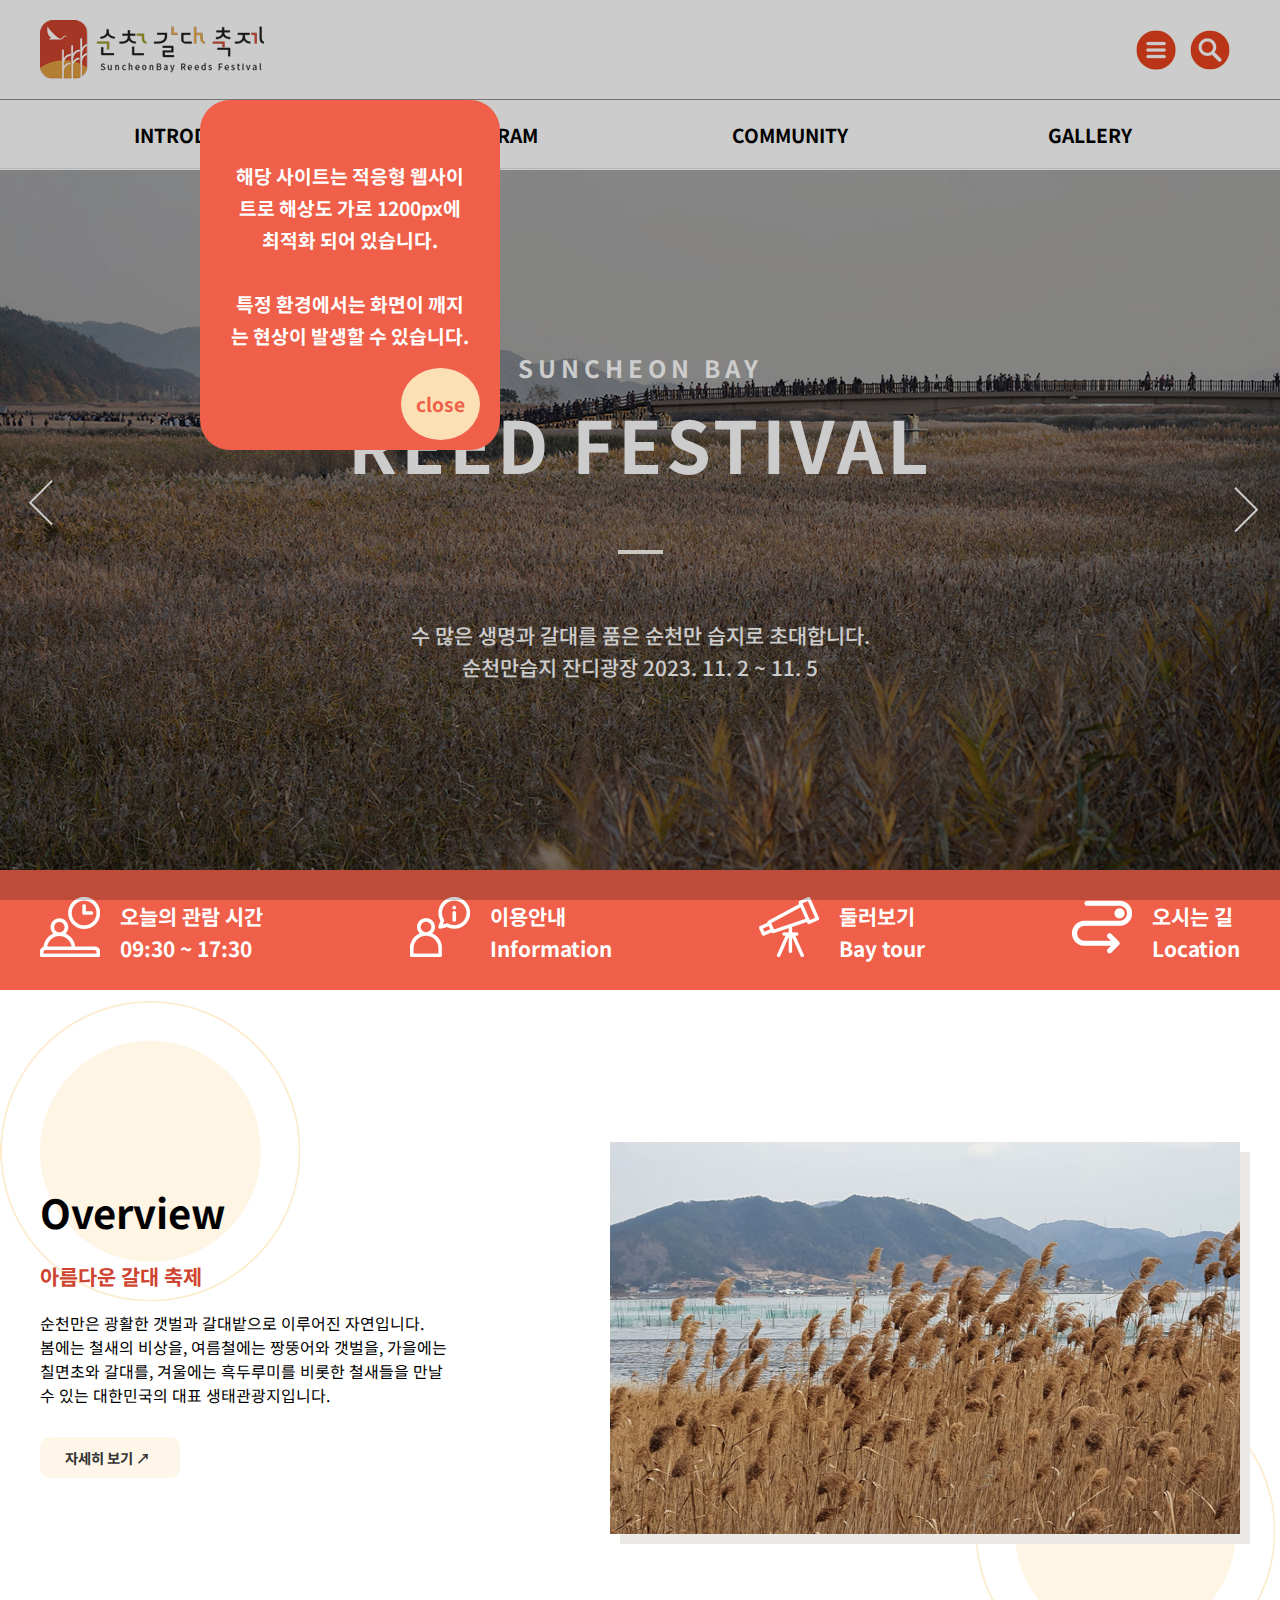
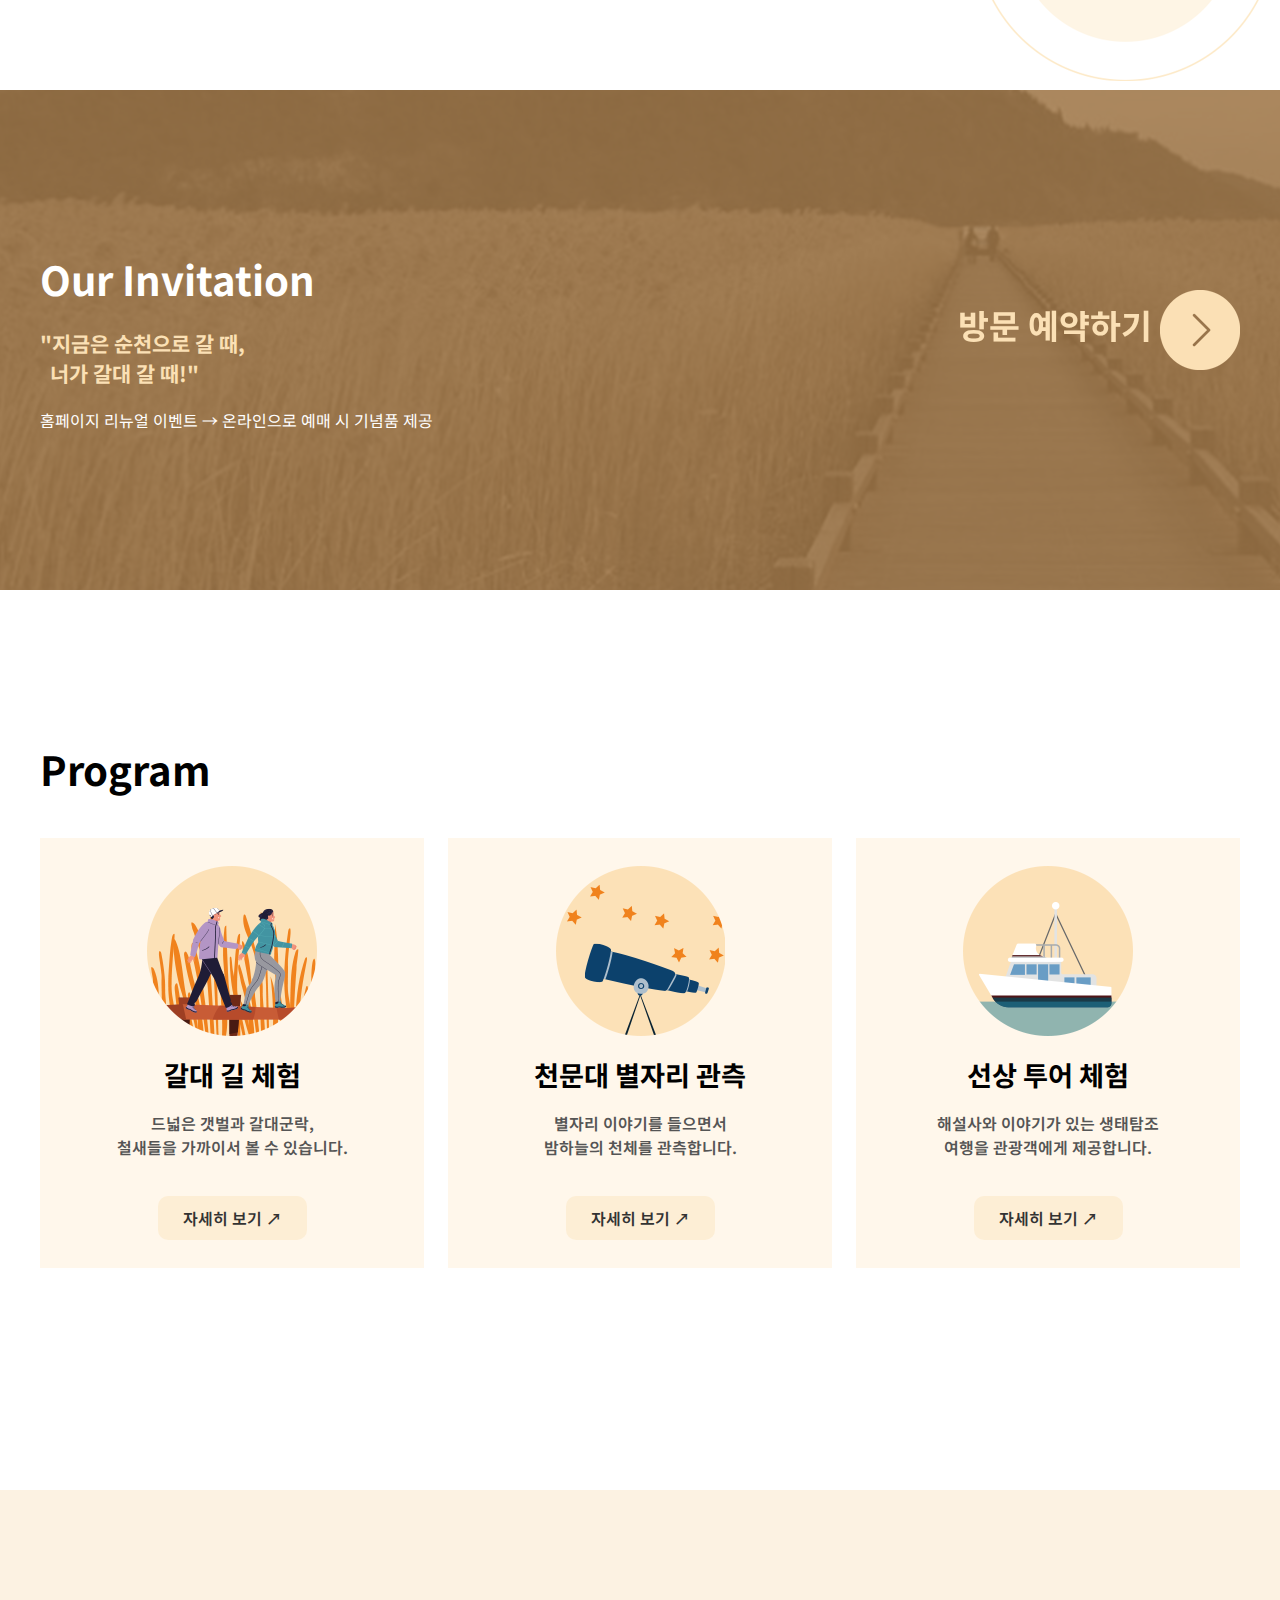
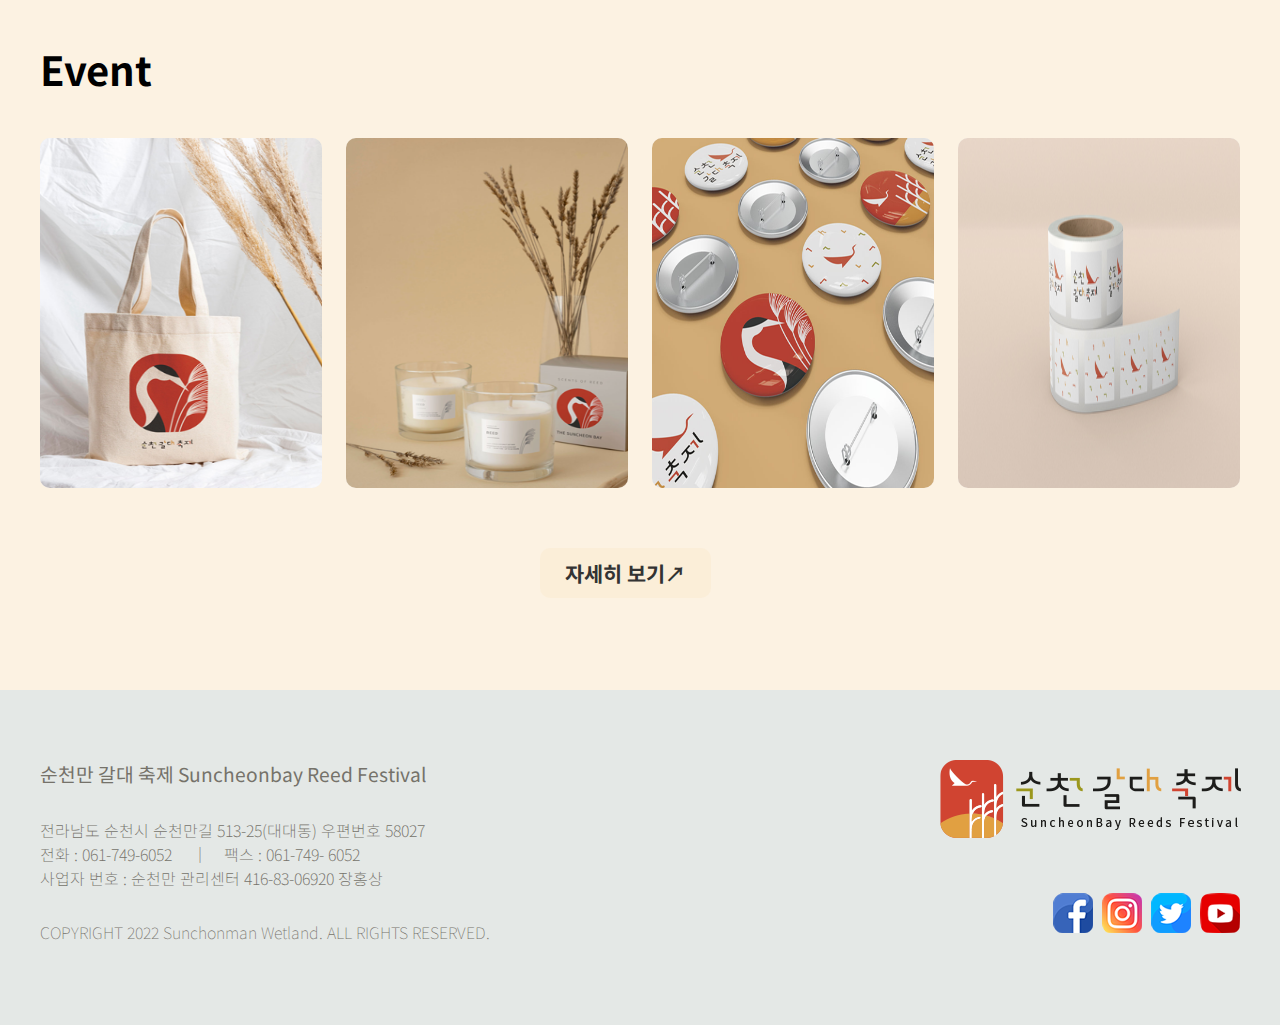
==== index.html @ b8781e2d "00" ====
<!DOCTYPE html>
<html>
    <head>
        <meta charset="utf-8">
        <meta name="viewport" content="width=device-width, initial-scale=1.0">
        <title>순천만갈대축제</title>
        <link href="css/style.css" rel="stylesheet" type="text/css">
       <!----제이쿼리 적용---->

       <link href="css/common.css" rel="stylesheet" type="text/css">
       <link href="css/slick.css" rel="stylesheet" type="text/css">
     
       <script src="js/jquery-3.1.1.min.js"> </script>
     
       <script src="js/slick.js" type="text/javascript" charset="utf-8"></script>
       <script src="js/main_slide.js"> </script>
      
    </head>
    
    <body>
    <div id="wrap">
        <!----header---->
    <header>
      <div class="inner">
               <div class="hd_logo">
                <div class="logo">
                  <a href="#"><img src="images/main_logo.png" alt="logo"></a>
                </div>
                <div class="logo_btn">
                    <a href="#"><img src="images/menu_btn.png " alt="메뉴버튼" class="btn_img"></a>
                    <a href="#"><img src="images/look_btn.png" alt="찾기버튼" class="btn_img2"></a>
                </div>
               </div> 
      </div>
      <div class="clear"></div>

      

        <!----nav----> 
      <nav>
        <div class="inner">
            <ul id="out"> 
                <li><a href="#">INTRODUCE</a>
                  <ul >
                    <li><a href="#">축제소개</a></li>
                    <li><a href="#">이용안내</a></li>
                    <li><a href="#">방문예약하기</a></li>
                 </ul>
               </li>

                <li><a href="#">PROGRAM</a>
                  <ul >
                   <li><a href="#">갈대 길 체험</a></li>
                   <li><a href="#">천문대 별자리 관측</a></li>
                   <li><a href="#">선상 투어 체험</a></li>
                  </ul>
                </li>

                <li><a href="#">COMMUNITY</a>
                  <ul >
                   <li><a href="#">공지사항</a></li>
                   <li><a href="#">자유게시판</a></li>
                   <li><a href="#">자주묻는 질문</a></li>
                  </ul>
                </li>

                <li><a href="#">GALLERY</a>
                  <ul >
                   <li><a href="#">포토갤러리</a></li>
                   <li><a href="#">방문후기</a></li>
                   <li><a href="#">나도작가</a></li>
                  </ul>
                </li>

            </ul>  
            </div> 
        </nav> 
       
    </header>

        <!----bg_main----> 
     
        <div id="section1">
          <div id="slide01_main" class="lazy slider">
      
            <div class="main_slide_box main_slide_1">
              <div class="back">
                <div class="bg_main">
                  <div class="inner">
                    <h1>SUNCHEON BAY</h1>
                    <h2>REED FESTIVAL</h2>
                    <img src="./images/wihteline.png" alt="흰선">
                    <p> 
                      수 많은 생명과 갈대를 품은 순천만 습지로 초대합니다. 
                      <br>
                      순천만습지 잔디광장 2023. 11. 2 ~ 11. 5
                    </p>
                </div>
              </div>
              </div>      
            </div><!--main_slide_1-->
      
            <div class="main_slide_box main_slide_2">
              <div class="back">
                <div class="bg_main">
                  <div class="inner">
                    <h1>SUNCHEON BAY</h1>
                    <h2>REED FESTIVAL</h2>
                    <img src="./images/wihteline.png" alt="흰선">
                    <p> 
                      수 많은 생명과 갈대를 품은 순천만 습지로 초대합니다. 
                      <br>
                      순천만습지 잔디광장 2023. 11. 2 ~ 11. 5
                    </p>
                </div>
              </div>
              </div>
            </div><!--main_slide_2-->
      
            <div class="main_slide_box main_slide_3">
              <div class="back">
                <div class="bg_main">
                  <div class="inner">
                    <h1>SUNCHEON BAY</h1>
                    <h2>REED FESTIVAL</h2>
                    <img src="./images/wihteline.png" alt="흰선">
                    <p> 
                      수 많은 생명과 갈대를 품은 순천만 습지로 초대합니다. 
                      <br>
                      순천만습지 잔디광장 2023. 11. 2 ~ 11. 5
                    </p>
                </div>
              </div>
              </div>
            </div><!--main_slide_3-->
      
          </div><!--slide-->
        </div>

        <!----menu---->
        <div class="menu">
          <div class="inner">
            <ul>
                
                <li class="menu_cont">
                    <a href="#">
                    <img src="images/icon1.png" alt="관람시간">
                    <p>오늘의 관람 시간<br>
                       09:30 ~ 17:30</p>
                    </a> 
                </li>
            
                
                <li class="menu_cont">
                  <a href="#">     
                  <img src="images/icon2.png" alt="이용안내"> 
                  <p>이용안내<br>
                    Information</p>
                  </a> 
                </li>
          

                
                <li class="menu_cont"> 
                  <a href="#">
                  <img src="images/icon3.png" alt="둘러보기">
                  <p>둘러보기<br>
                   Bay tour</p>
                  </a>
               </li>
                

                
                <li class="menu_cont">
                    <a href="#">
                    <img src="images/icon4.png" alt="오시는길">
                    <p>오시는 길<br>
                       Location</p>
                    </a> 
                </li>
              
            </ul>
          </div>
        </div>
        <!----section1---->
        <section id="sec_1">
          <img src="images/circle.png" alt="원1" class="circle_1">
          <img src="images/circle.png" alt="원2" class="circle_2">
          <div class="inner">
              <div class="cont_left">
                <h1>Overview</h1>
                <span>아름다운 갈대 축제</span>
                <p> 순천만은 광활한 갯벌과 갈대밭으로 이루어진 자연입니다. <br>
                    봄에는 철새의 비상을, 여름철에는 짱뚱어와 갯벌을, 가을에는 <br>
                    칠면초와 갈대를, 겨울에는 흑두루미를 비롯한 철새들을 만날<br>
                    수 있는 대한민국의 대표 생태관광지입니다.
                </p>
                <a href="#">자세히 보기 ↗</a>
              </div>
       
              <div class="cont_right">
                <img src="images/sec1_img.png" alt="갈대사진">    
              </div>
          </div>
        </section>

        <section id="sec_2">
            <div class="inner">
                   <div class="sec2_left">
                    <h2>Our Invitation</h2>
                    <span>"지금은 순천으로 갈 때, <br>
                      &nbsp;&nbsp;너가 갈대 갈 때!"</span>
                    <p>홈페이지 리뉴얼 이벤트 → 온라인으로 예매 시 기념품 제공</p>
                  
                  </div>

                  <div class="sec2_right">
                     <a href="#">
                     <p>방문 예약하기
                      <img src="images/arrow.png" alt="화살표">
                      </a>
                      </p>
                   </div>
           </div>
        </section>

        <!----section3---->
        <section id="sec_3">
            <div class="inner">
                   <h3>Program</h3>
                   <div class="sec3_inner">
                     <div class="sec3_cont">
                         <img src="images/sec3_1.png" alt="갈대체험">
                         <h4>갈대 길 체험</h4>
                         <h5>드넓은 갯벌과 갈대군락,
                             <br>
                             철새들을 가까이서 볼 수 있습니다.
                         </h5>
                         <a href="#">자세히 보기 ↗</a>
                      </div>

                      <div class="sec3_cont">
                           <img src="images/sec3_2.png" alt="천문대관측">
                           <h4>천문대 별자리 관측</h4>
                           <h5>별자리 이야기를 들으면서
                              <br>
                               밤하늘의 천체를 관측합니다.
                           </h5>
                           <a href="#">자세히 보기 ↗</a>
                          
                          
                      </div>
     
                      <div class="sec3_cont"> 
                            <img src="images/sec3_3.png" alt="선상투어"> 
                            <h4>선상 투어 체험</h4>
                            <h5>해설사와 이야기가 있는 생태탐조
                              <br>
                               여행을 관광객에게 제공합니다.
                           </h5>
                           <a href="#">자세히 보기 ↗</a>
                      </div>
                 </div>
            </div>
        </section>

         <!----section4---->
         <section id="sec_4">
          <div class="inner">
                 <h3>Event</h3>
                 <div class="sec4_inner">
                   <div class="sec4_cont">
                       <img src="images/event1.png" alt="이벤트1">
                       <div>
                         <h4>11.2(목)</h4>
                         <img src="images/tote.png">
                         <p>＃ 순천만 에코백 증정<br>
                            ＃ 선착순 30명</p>
                      </div> 
                  </div>

                  <div class="sec4_cont">
                    <img src="images/event2.png" alt="이벤트2">
                    <div>
                      <h4>11.3(금)</h4> 
                      <img src="images/candle.png">
                      <p>＃ 갈대 향초 증정<br>
                         ＃ 선착순 50명</p>
                   </div> 
                 </div>
   
                 <div class="sec4_cont">
                    <img src="images/event3.png" alt="이벤트3">
                    <div>
                      <h4>11.4(토)</h4>
                      <img src="images/badge.png">
                      <p>＃ 기념 핀뱃지 증정<br>
                         ＃ 선착순 100명</p>
                    </div> 
                </div>

                <div class="sec4_cont">
                    <img src="images/event4.png" alt="이벤트4">
                    <div>
                      <h4>11.5(일)</h4>
                      <img src="images/sticker.png">
                      <p>＃ 기념 스티커 증정<br>
                         ＃ 선착순 100명</p>
                   </div> 
               </div>
               </div>
               <h5><a href="#">자세히 보기↗</a></h5>
          </div>
      </section>


        <!----footer---->
        <footer>
            <div class="inner">
              <div class="f_left">
              <p>순천만 갈대 축제 Suncheonbay Reed Festival</p>
              <ul>
                <li>전라남도 순천시 순천만길 513-25(대대동) 우편번호 58027</li>
                <li>전화 : 061-749-6052 &nbsp; &nbsp; ｜&nbsp; &nbsp; 팩스 : 061-749- 6052</li>
                <li>사업자 번호 : 순천만 관리센터 416-83-06920 장홍상</li>
              </ul>
              <span>COPYRIGHT 2022 Sunchonman Wetland. ALL RIGHTS RESERVED.</span>
              </div>

              <div class="f_right">
                <a href="#"><img src="images/ft_logo.png" alt="로고"></a>
                <div class="icon">
                <a href="#"><img src="images/facebook.png" alt="페이스북"></a>
                <a href="#"><img src="images/insta.png" alt="인스타그램"></a>
                <a href="#"><img src="images/tiwtter.png" alt="트위터"></a>
                <a href="#"><img src="images/youtube.png" alt="유튜브"></a>
              </div>
              </div>
            </div>
        </footer>

    
          <input type="checkbox" id="pop1">
          <div class="popup_bg">
              <div class="popup">해당 사이트는 적응형 웹사이트로 해상도 가로 1200px에 최적화 되어 있습니다. 
                                 <br><br>특정 환경에서는 화면이 깨지는 현상이
                                 발생할 수 있습니다.                     
              <label class="close" for="pop1">close</label>
              </div>
          </div>
    </div>
    
    </body>
</html>
---- css/style.css ----
@import url('https://fonts.googleapis.com/css2?family=Noto+Sans+KR:wght@100;300;400;500;700;900&display=swap');

*{
    margin: 0 auto;
    padding: 0;
    box-sizing: border-box;
}

html{
    font-size: 16px;
}

body{
    font-family:'Noto Sans KR', sans-serif;
}

ul, ol, li{
    list-style-type: none;
}

a{
    text-decoration: none;
    color: inherit;       
}

.inner{
    max-width:1200px;   
    margin: 0 auto;
}

/****header****/


header{
    padding-top: 20px;
    width: 100%;
    background-color: #ffffff;
    position: fixed;
    top:0;
    z-index: 999;
}


.hd_logo{
    width: 100%;
    height: 70px;
}

.logo{
    padding-bottom: 15px;
    float: left;
}
/*
.logo img{
    animation: move-1 1s infinite alternate ;
}

@keyframes move-1{
    0%{transform:translateY(10px) ;}
    100%{}
}*/
/*
.move1 img{
    animation: move-1 1s infinite alternate;
   }

   @keyframes move-1{
    0%{transform: translateY(20px);}
    100%{}
   } */

.logo_btn{
    float: right;
    padding-top: 10px;
}
.hd_logo .logo_btn a{
    margin-right: 10px;
   
}

.hd_logo .logo_btn a:hover{
   
    transition: 0.5s;
}


.clear{
    clear: both;
}



/****nav****/
nav{
    width:100%;
    height: 70px;
    transition-duration: 0.3s;
    border-top: 1px solid #929290 ;
    border-bottom: 1px solid #e6e5e3 ;
}

nav a{
    line-height:70px;
    color:#000000;
    text-decoration: none;
    display: block;
}



nav:hover{
    height: 210px;
    transition: 0.5s;
}

ul#out{

    display: flex;
    flex-direction: row;
    flex-wrap: wrap;
    justify-content: space-around;
    align-items: center; 
    font-weight: 700;
    font-size: 1.2rem;
}

ul#out li{
    list-style-type: none;
    text-align: center;
    width: 200px;
}

ul#out ul{
    display: none;
    padding-top: 10px;
    opacity: 0;

}

nav:hover ul#out ul{
    opacity: 1;
    display: block;
    transition: 0.5s;
}

#out>li>a{
    border-bottom: 2px solid transparent;
}

ul#out a:hover{
    color:#ef5f49;
    border-bottom: 2px solid #ef5f49;
    transition: 0.5s;
}

ul#out ul a:hover{
    border-bottom: none;
}

ul#out ul a{
    line-height: 2.5rem;

}

#out>li>ul>li{
    font-size: 1.1rem;
}




/**
nav .inner ul{
    display: flex;
    flex-direction: row;
    flex-wrap: wrap;
    justify-content: space-around;
    font-size: 1.3rem;
    align-items: center;
    font-weight: 700;
}
*/

button {
    -webkit-appearance: none; /* 1 */
    appearance: none;
    vertical-align: middle;
    background: transparent;
    padding: 0;
    margin: 0;
    color:inherit;
    outline:0;
    border: none;
    cursor: pointer;
  }
  
  /*************************** section1 ***************************/
  #section1{
    /* overflow: hidden; */
    position: relative;
    width: 100%;
    margin:0; padding:0;
  }
  #section1 .main_slide_1 .back {
    /* width: 100%; */
    margin-top: 170px;
    background-image: url("../images/bg_main.jpg");
    background-repeat: no-repeat;
    
    height: 700px;
    width: 100%;
    background-size: cover;
    text-align: center;
  }
  #section1 .main_slide_2 .back {
    /* width: 100%; */
    margin-top: 170px;
    background-image: url("../images/bg_main2.png");
    background-repeat: no-repeat;
  
    height: 700px;
    width: 100%;
    background-size: cover;
    text-align: center;
  }
  #section1 .main_slide_3 .back {
    /* width: 100%; */
    margin-top: 170px;
    background-image: url("../images/bg_main3.png");
    background-repeat: no-repeat;

    height: 700px;
    width: 100%;
    background-size: cover;
    text-align: center;
  }

/****bg_main****/

.bg_main .inner{
    height: 700px;
   
 
}

.bg_main h1{
    padding-top:15%;
    font-size:1.5rem;
    color:#ffffff;
    letter-spacing:5px;

}

.bg_main h2{
    font-size:4.5rem;
    color:#ffffff;
    padding-top:5px;
    letter-spacing:4px;
    padding-bottom: 40px;
}

.bg_main p{
    font-size:1.3rem;
    color:#ffffff;
    font-weight: 500;
    padding-top: 60px;
    line-height: 2rem;
}


/****menu****/
.menu{
    height: 120px;
    background-color: #ef5f49;
    color:#ffffff;
    font-size: 1.3rem;
    font-weight: 700;
    box-sizing: border-box;
}
.menu ul{
    height: 120px;
    display: flex;
    flex-direction: row;
    flex-wrap: nowrap;
    justify-content: space-between;
    align-items: center;   
}

.menu ul .menu_cont{
    display: flex;
    flex-direction: row;
    flex-wrap: nowrap;
    align-items: center;
}


.menu a:hover{
    transform: scale(1.03);
    border-radius: 15px;
    transition: 0.5s;
}

.menu ul .menu_cont p{
    margin-left: 15px;
    display: inline-block;
    line-height: 2rem;
}

/****section1****/
#sec_1{
   position: relative;
}

#sec_1>.circle_1{
    position: absolute;
    top: 10px;
    z-index: -1;
}

#sec_1>.circle_2{
    position: absolute;
    top: 390px;
    right: 5px;
    z-index: -1;
}

#sec_1 .inner{
    display: flex;
    flex-direction: row;
    flex-wrap: nowrap;
    justify-content: space-between;
    align-items: center;
    height: 700px;
}



#sec_1 .inner .cont_left h1{
    font-size: 2.5rem;
    margin-bottom: 20px;
}

#sec_1 .inner .cont_left span{
    font-size: 1.3rem;
    font-weight: 700;
    color:#cf4430;
   
}

#sec_1 .inner .cont_left p{

    font-size:1rem;
    font-size: 700;
    line-height:1.5rem;
    padding: 20px 0;
  
}

#sec_1 .inner .cont_left a{
    font-weight:700;
    font-size: 0.9rem;
    padding:10px 25px;
    color:#333333;
    background-color: rgba(251, 224, 181, 0.3);
    margin-bottom: 20px;
    border-radius: 10px;
    display: block;
    width: 140px;
    margin-top: 10px;
}

#sec_1 .inner .cont_left a:hover {
    background-color: #cf4430;
    padding:10px 25px;
    color:#ffffff;
    transition: 0.5s;
}

#sec_1 .cont_right img{
    box-shadow: 10px 10px #ebe9e6;
    width:630px;
    height: 392px ;
}


/****section2****/
#sec_2 {
    background-image: url(../images/bg_sec2.png);
    background-repeat: no-repeat;
    background-size: cover;
}

#sec_2 .inner{
   /* display: flex;
    flex-direction: row;
    flex-wrap: nowrap;
    justify-content: space-between;
    align-items: center;
    */
    height: 500px;
}

#sec_2 .sec2_left{
    float: left;
    box-sizing: border-box;
    padding-top: 160px;
}

#sec_2 .sec2_right{
    float: right;
    box-sizing: border-box;
    padding-top: 200px;
}

#sec_2 .inner .sec2_left h2{
    font-size: 2.5rem;
    font-weight: 700;
    margin-bottom: 20px;
    color:#ffffff;
}

#sec_2 .inner .sec2_left span{
    font-size: 1.3rem;
    font-weight: 700;
    color:#fbe0b5;

}

#sec_2 .inner .sec2_left p{
    font-size:1rem;
    font-size: 700;
    padding: 20px 0;
    color:#ffffff;
}

#sec_2 .inner .sec2_right{
    font-size:2.1rem;
    font-weight: 700;
    color:#fbe0b5;
}


#sec_2 .inner .sec2_right img{
    vertical-align: middle;
}

#sec_2 .inner .sec2_right a{
    filter:grayscale(0);
}

#sec_2 .inner .sec2_right a:hover{
    filter:grayscale(1);
    transition: 0.5s;
}


/****section3****/
#sec_3{
   
    background-color: #ffffff;
}
#sec_3 .inner{
    height: 900px;
}

#sec_3 .inner h3{
    width:100%;
    font-size: 2.5rem;
    padding: 150px 0 40px 0;
    box-sizing: border-box;
 
}

#sec_3 .inner .sec3_inner{
    display: flex;
    flex-direction: row;
    flex-wrap: nowrap;
    justify-content: space-between;

}

#sec_3 .inner .sec3_cont{
    background-color: #fff7eb;   
    height:430px;
    width: 32%;
    display: flex;
    flex-direction:row;
    flex-wrap: wrap;
    justify-content: center;
    align-items: center;
}

#sec_3 .inner .sec3_cont img{
    padding-top: 20px;
}


#sec_3 .inner .sec3_cont h4{
    font-size: 1.7rem;
    width:100%;
    text-align: center;
}

#sec_3 .inner .sec3_cont h5{
    width:100%;
    font-size: 1rem;
    font-weight: 600;
    color:#555555;
    text-align: center;
    padding-bottom: 20px;
}

#sec_3 .inner .sec3_cont a{
   
    padding:10px 25px;
    color:#333333;
    font-weight:600;
    margin-bottom: 20px;
    border-radius: 10px;
    background-color: rgba(251, 224, 181, 0.4);
}

#sec_3 .inner .sec3_cont a:hover{
    background-color: #cf4430;
    padding:10px 25px;
    color:#ffffff;
    transition: 0.5s;
}

#sec_3 .inner .sec3_cont .btn_left{
    margin-left: 5px;
}

/****section4****/
#sec_4{
   
    background-color: #fcf2e2;
}
#sec_4 .inner{
    height: 800px;
}


#sec_4 .inner h3{
    width:100%;
    font-size: 2.5rem;
    padding: 150px 0 40px 0;
    box-sizing: border-box;
 
}

#sec_4 .inner .sec4_inner{
    display: flex;
    flex-direction: row;
    flex-wrap: nowrap;
    justify-content: space-between;
}

.sec4_cont{
    width:23% ; 
    height: 350px; 
    overflow: hidden;
    margin-bottom: 70px;
} 

.sec4_cont>img{
    width: 100%;
    height: 100%;
}
.sec4_cont>div{
    width: 100%; 
    height: 100%; 
    background-color: rgba(0, 0, 0, 0.4); 
    text-align: center; 
    padding: 10%; 
    box-sizing: border-box; 
    color: #fff;
}
.sec4_cont:hover > div{transform: translateY(-100%); transition: 1s;}

#sec_4 .inner .sec4_cont{
    background-color: #f3f2f1;   
    height:350px;
    width: 23.5%;
    display: flex;
    flex-direction:row;
    flex-wrap: wrap;
    justify-content: center;
    align-items: center;
    border-radius: 10px;
}




#sec_4 .inner .sec4_cont h4{
    font-size: 1.7rem;
    font-weight: 700;
    color:#ffffff;
    width:100%;
    text-align: center;
    box-sizing: border-box;
    padding: 30px 0 40px 0;

}

#sec_4 .inner .sec4_cont p{
    font-size: 1.3rem;
    font-weight: 700;
    color:#ffffff;
    width: 100%;
    padding-top: 20px;
}

#sec_4 .inner h5 a{
    font-size: 1.3rem;
    padding:10px 25px;
    color:#333333;
    font-weight:700;
    border-radius: 10px;
    background-color: rgba(251, 224, 181, 0.2);
    margin-left: 500px;
}

#sec_4 .inner h5 a:hover{
    background-color: #cf4430;
    padding:10px 25px;
    color:#ffffff;
    transition: 0.5s;
}



/****footer****/
footer{
    background-color: #e4e8e6;
}

footer .inner{
    height: 335px;
    color:#75726a;
}


footer .inner .f_left p{
    margin-bottom: 30px;
    font-size: 1.2rem;
}

footer .inner .f_left ul{
    margin-bottom: 30px;
    line-height: 1.5rem;
    font-size: 1rem;
    font-weight: 200;
}

footer .inner .f_left span{
   font-size:1rem;
   font-weight: 100;
}


footer .inner .f_left{
    float: left;
    padding-top: 70px;
}

footer .inner .f_right{
    float: right;
    padding-top: 70px;
    width: 300px;
}

footer .inner .f_right .icon{
    margin-top: 50px;
    float: right;
}
footer .inner .f_right a:nth-child(2){
    padding-left: 5px;
}

footer .inner .f_right a:nth-child(3){
    padding:0 5px;
}

/****popup****/
#pop1{
    display: none;
}

.popup_bg{
    z-index: 999;                 /*display: none;메인 슬라이더 선생님이 수정해서 주실 때까지 일단 display:none; 주기 / 주시면 바로 삭제!****/
    background-color: rgba(0,0,0,0.2 );
    width: 100%;
    height: 100%;
    position: fixed;
    top:0;
}

.popup{
    width: 300px;
    height: 350px;
    border-radius: 30px;
    background-color:#ef5f49;
    position: relative;  
    top:100px;
    left:200px;
    text-align: center;
    box-sizing: border-box;
    color: #ffffff;
    font-size: 1.2rem;
    padding: 60px 30px 0 30px;
    line-height: 2rem;
    font-weight: 700;
}

.close{
   background-color: #fbe0b5;
   border-radius: 50%;
   padding:20px 15px;
   position: absolute;
   bottom: 10px; 
   right: 20px;
   color:#ef5f49;
  
}

input[id="pop1"]:checked ~ .popup_bg{
    display: none;
}



/****@media****/

@media screen and (max-width:1024px){

    .inner{
        max-width:760px;   
        margin: 0 auto;
    }
    .logo{
        float: left;
        width: 100%;
    }

    .logo_btn{
        float:left;
        width: 100%;
    }

    .menu ul .menu_cont p{
        display: none
    }

    .clear{
        clear: both;
    }

    ul#out{
        width: 100%;
        display: flex;
        flex-direction: row;
        flex-wrap: nowrap;
        justify-content: space-around;
        align-items: center; 
        font-weight: 700;
        font-size: 1.2rem;
    }

   
 

    

    #sec_1 .inner .cont_left span{
        display: none
        
    }
    
    #sec_1 .inner .cont_left p{
        display: none
    
    }
    

    
    #sec_1 .cont_right img{
        display: none;
    }


    #sec_3 .sec_cont{
        width: 100%;
    }
}
---- css/common.css ----
@charset "utf-8";

* {margin:0; padding:0;}
ul, ol, li{list-style-type:none}
a {color:inherit;text-decoration:none;}
button {
  -webkit-appearance: none; /* 1 */
  appearance: none;
  vertical-align: middle;
  background: transparent;
  padding: 0;
  margin: 0;
  color:inherit;
  outline:0;
  border: none;
  cursor: pointer;
}

/*************************** section1 ***************************/
#section1{
  /* overflow: hidden; */
  position: relative;
  width: 100%;
}
#section1 .main_slide_1 .back {
  /* width: 100%; */
  background-image: url(../images/bg_main.jpg);
  background-size: cover;
  background-repeat: no-repeat;
  height: 700px;
}
#section1 .main_slide_2 .back {
  /* width: 100%; */
  background-image: url(../images/bg_main2.png);
  background-size:  cover;
  background-repeat: no-repeat;

  height: 700px;
}
#section1 .main_slide_3 .back {
  /* width: 100%; */
  background-image: url(../images/bg_main3.png);
  background-size:  cover;
  background-repeat: no-repeat;
  height: 700px;
}
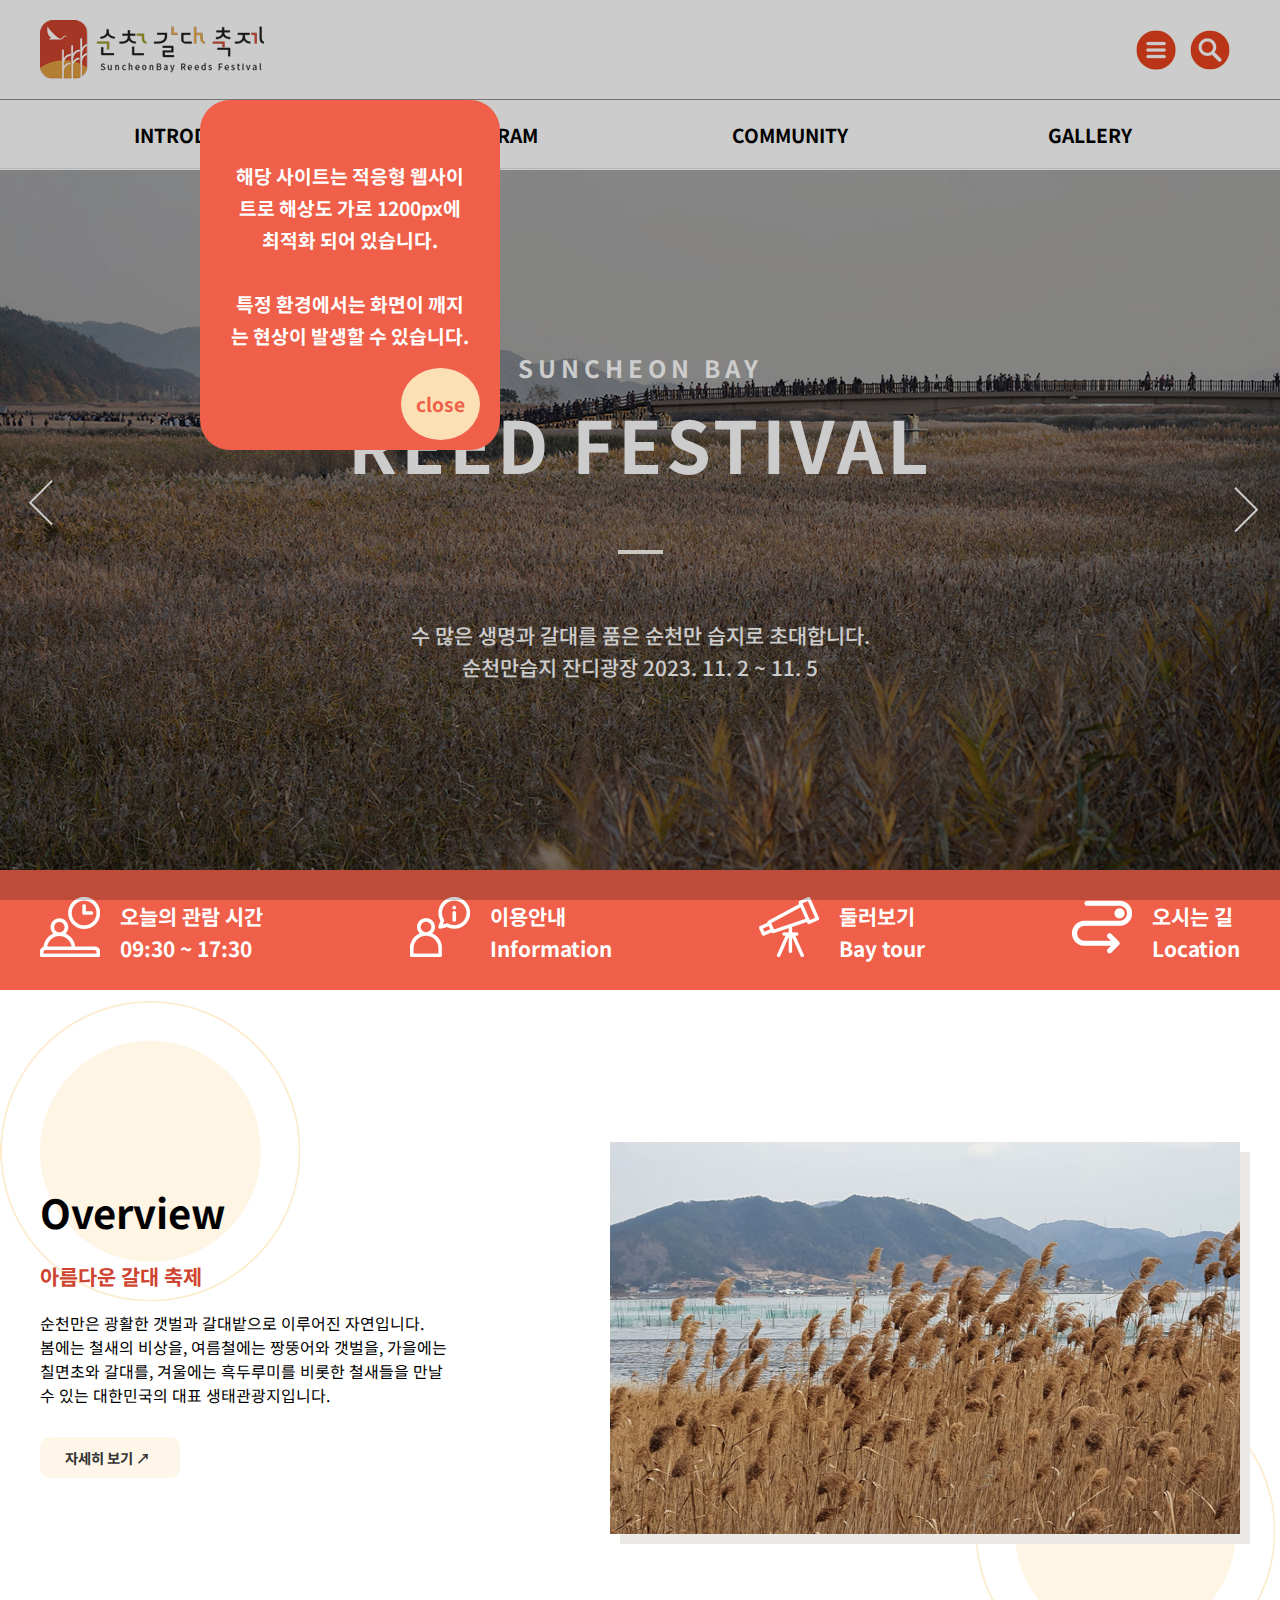
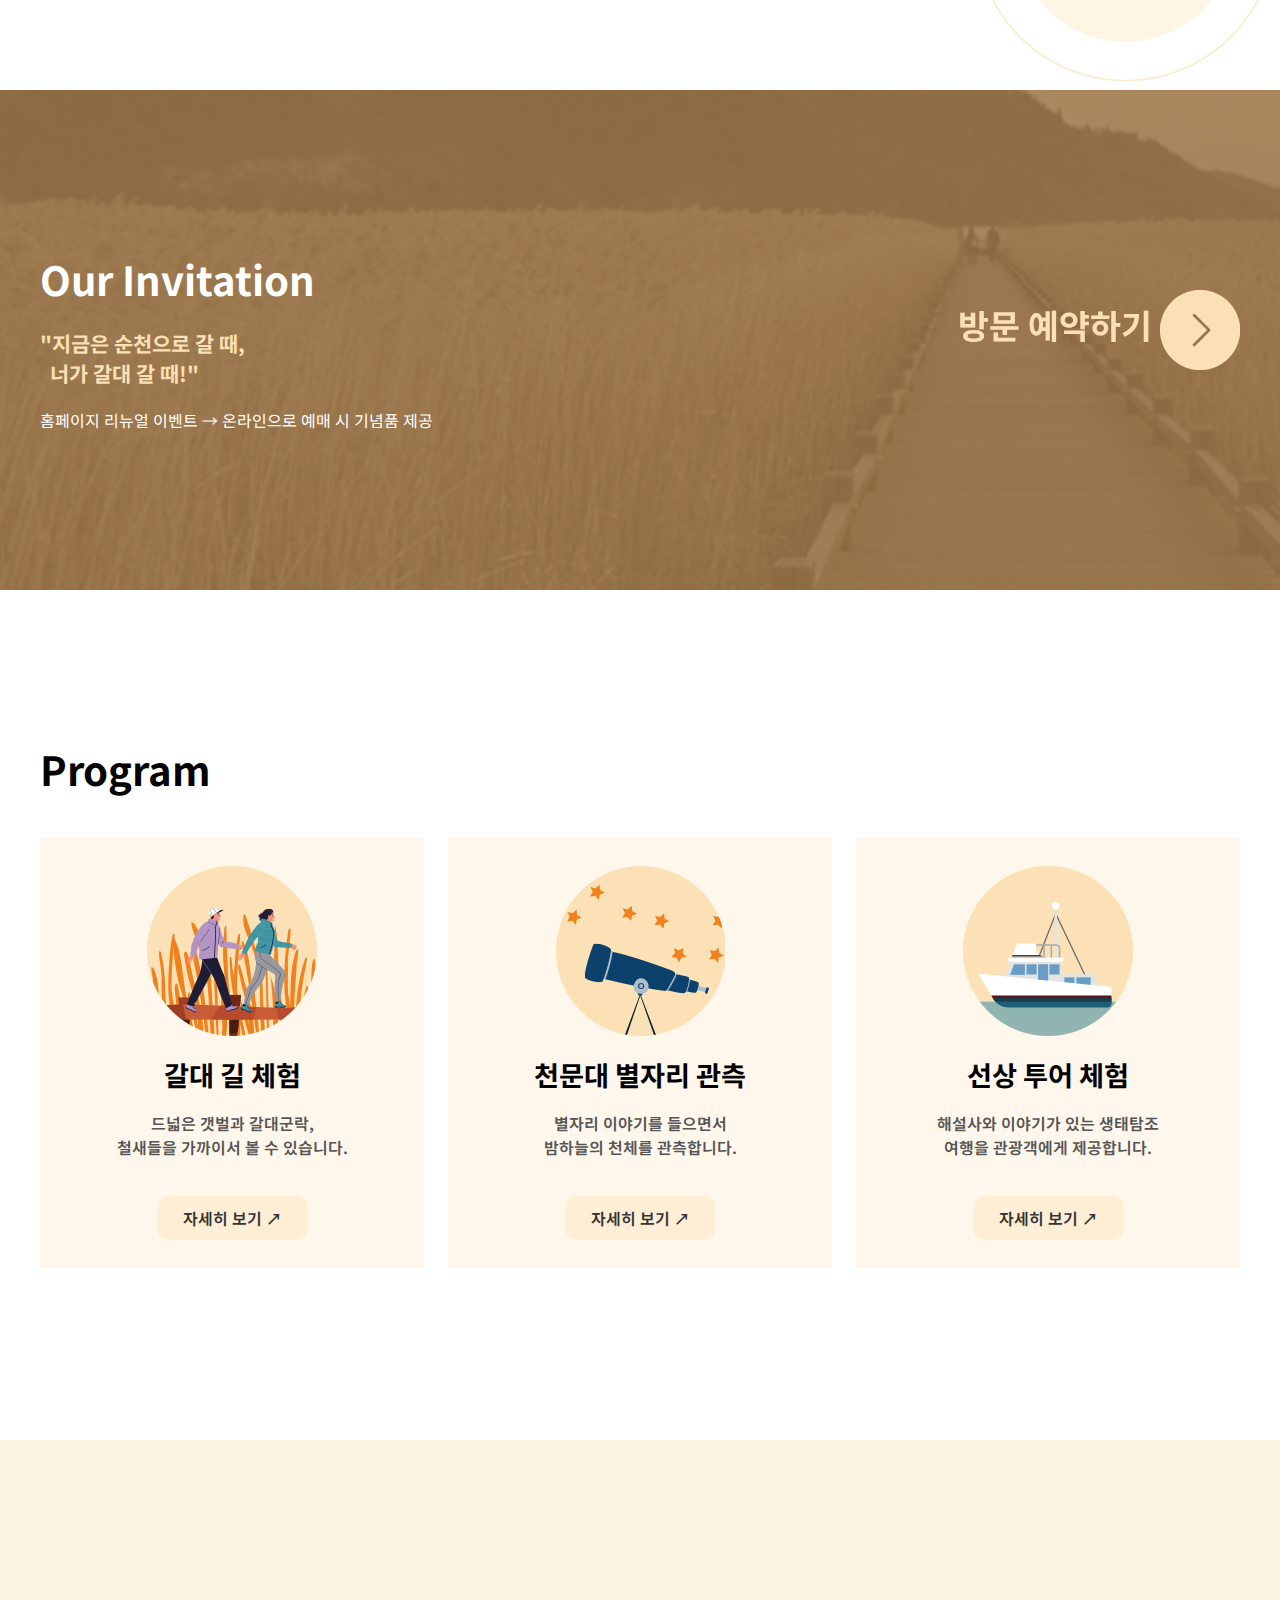
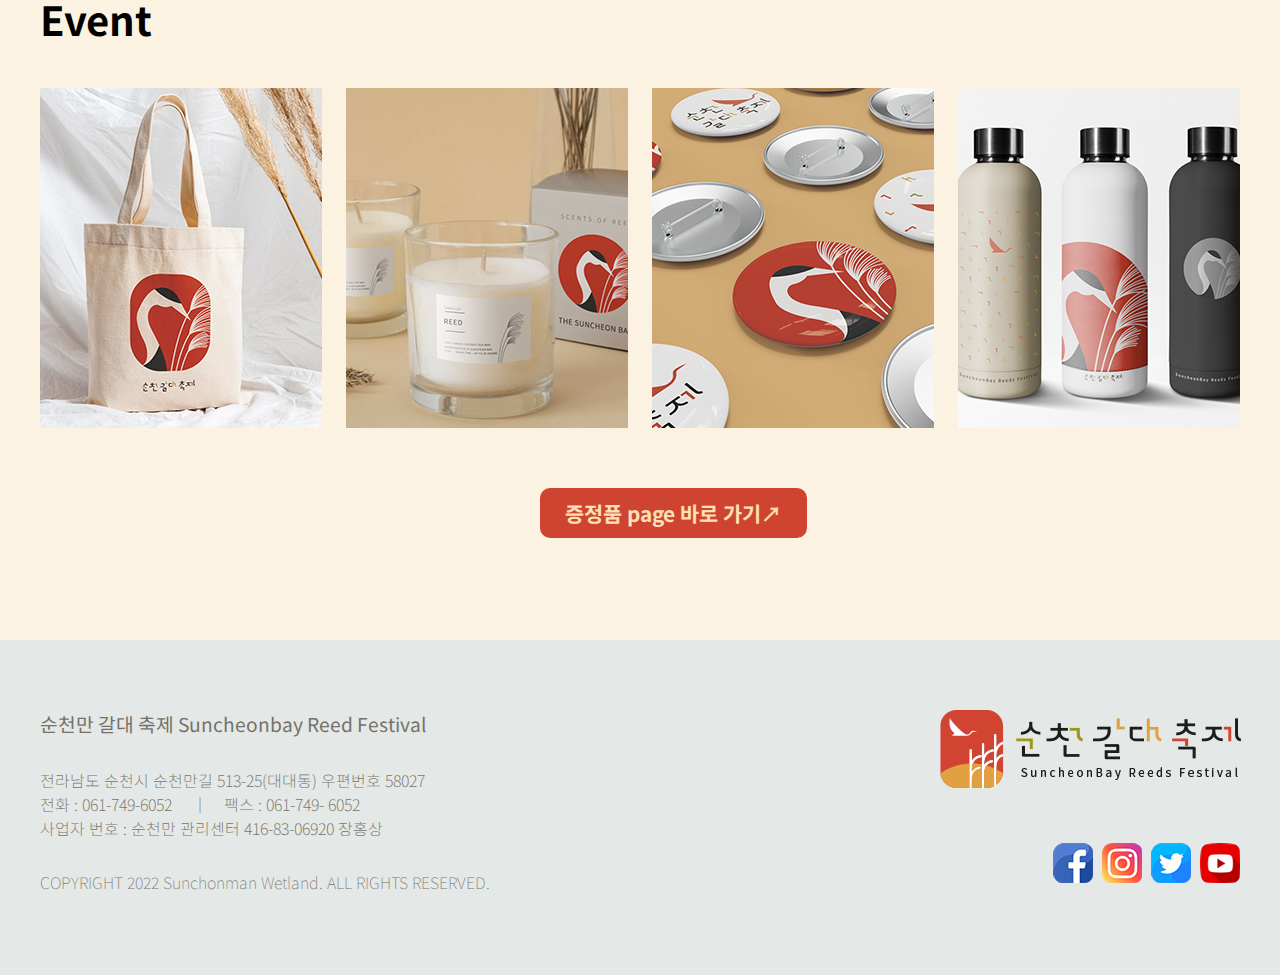
==== commit cb728931: "00" ====
--- a/index.html
+++ b/index.html
@@ -295,7 +295,7 @@
                       <h4>11.4(토)</h4>
                       <img src="images/badge.png">
                       <p>＃ 기념 핀뱃지 증정<br>
-                         ＃ 선착순 100명</p>
+                         ＃ 선착순 300명</p>
                     </div> 
                 </div>
 
@@ -303,13 +303,13 @@
                     <img src="images/event4.png" alt="이벤트4">
                     <div>
                       <h4>11.5(일)</h4>
-                      <img src="images/sticker.png">
-                      <p>＃ 기념 스티커 증정<br>
+                      <img src="images/tumbler.png">
+                      <p>＃ 기념 텀블러 증정<br>
                          ＃ 선착순 100명</p>
                    </div> 
                </div>
                </div>
-               <h5><a href="#">자세히 보기↗</a></h5>
+               <h5><a href="#">증정품 page 바로 가기↗</a></h5>
           </div>
       </section>
 
--- a/css/style.css
+++ b/css/style.css
@@ -460,7 +460,7 @@
     background-color: #ffffff;
 }
 #sec_3 .inner{
-    height: 900px;
+    height: 850px;
 }
 
 #sec_3 .inner h3{
@@ -557,20 +557,19 @@
 }
 
 .sec4_cont{
-    width:23% ; 
-    height: 350px; 
+    width:23.5% ; 
+    height: 340px; 
     overflow: hidden;
     margin-bottom: 70px;
 } 
 
 .sec4_cont>img{
     width: 100%;
-    height: 100%;
 }
 .sec4_cont>div{
     width: 100%; 
     height: 100%; 
-    background-color: rgba(0, 0, 0, 0.4); 
+    background-color: rgba(0, 0, 0, 0.6); 
     text-align: center; 
     padding: 10%; 
     box-sizing: border-box; 
@@ -580,14 +579,13 @@
 
 #sec_4 .inner .sec4_cont{
     background-color: #f3f2f1;   
-    height:350px;
+    height:340px;
     width: 23.5%;
     display: flex;
     flex-direction:row;
     flex-wrap: wrap;
     justify-content: center;
     align-items: center;
-    border-radius: 10px;
 }
 
 
@@ -615,17 +613,17 @@
 #sec_4 .inner h5 a{
     font-size: 1.3rem;
     padding:10px 25px;
-    color:#333333;
+    color:#fbe0b5;
     font-weight:700;
     border-radius: 10px;
-    background-color: rgba(251, 224, 181, 0.2);
+    background-color: #cf4430;
     margin-left: 500px;
 }
 
 #sec_4 .inner h5 a:hover{
-    background-color: #cf4430;
+    background-color:#fbe0b5;
     padding:10px 25px;
-    color:#ffffff;
+    color:#cf4430;
     transition: 0.5s;
 }
 
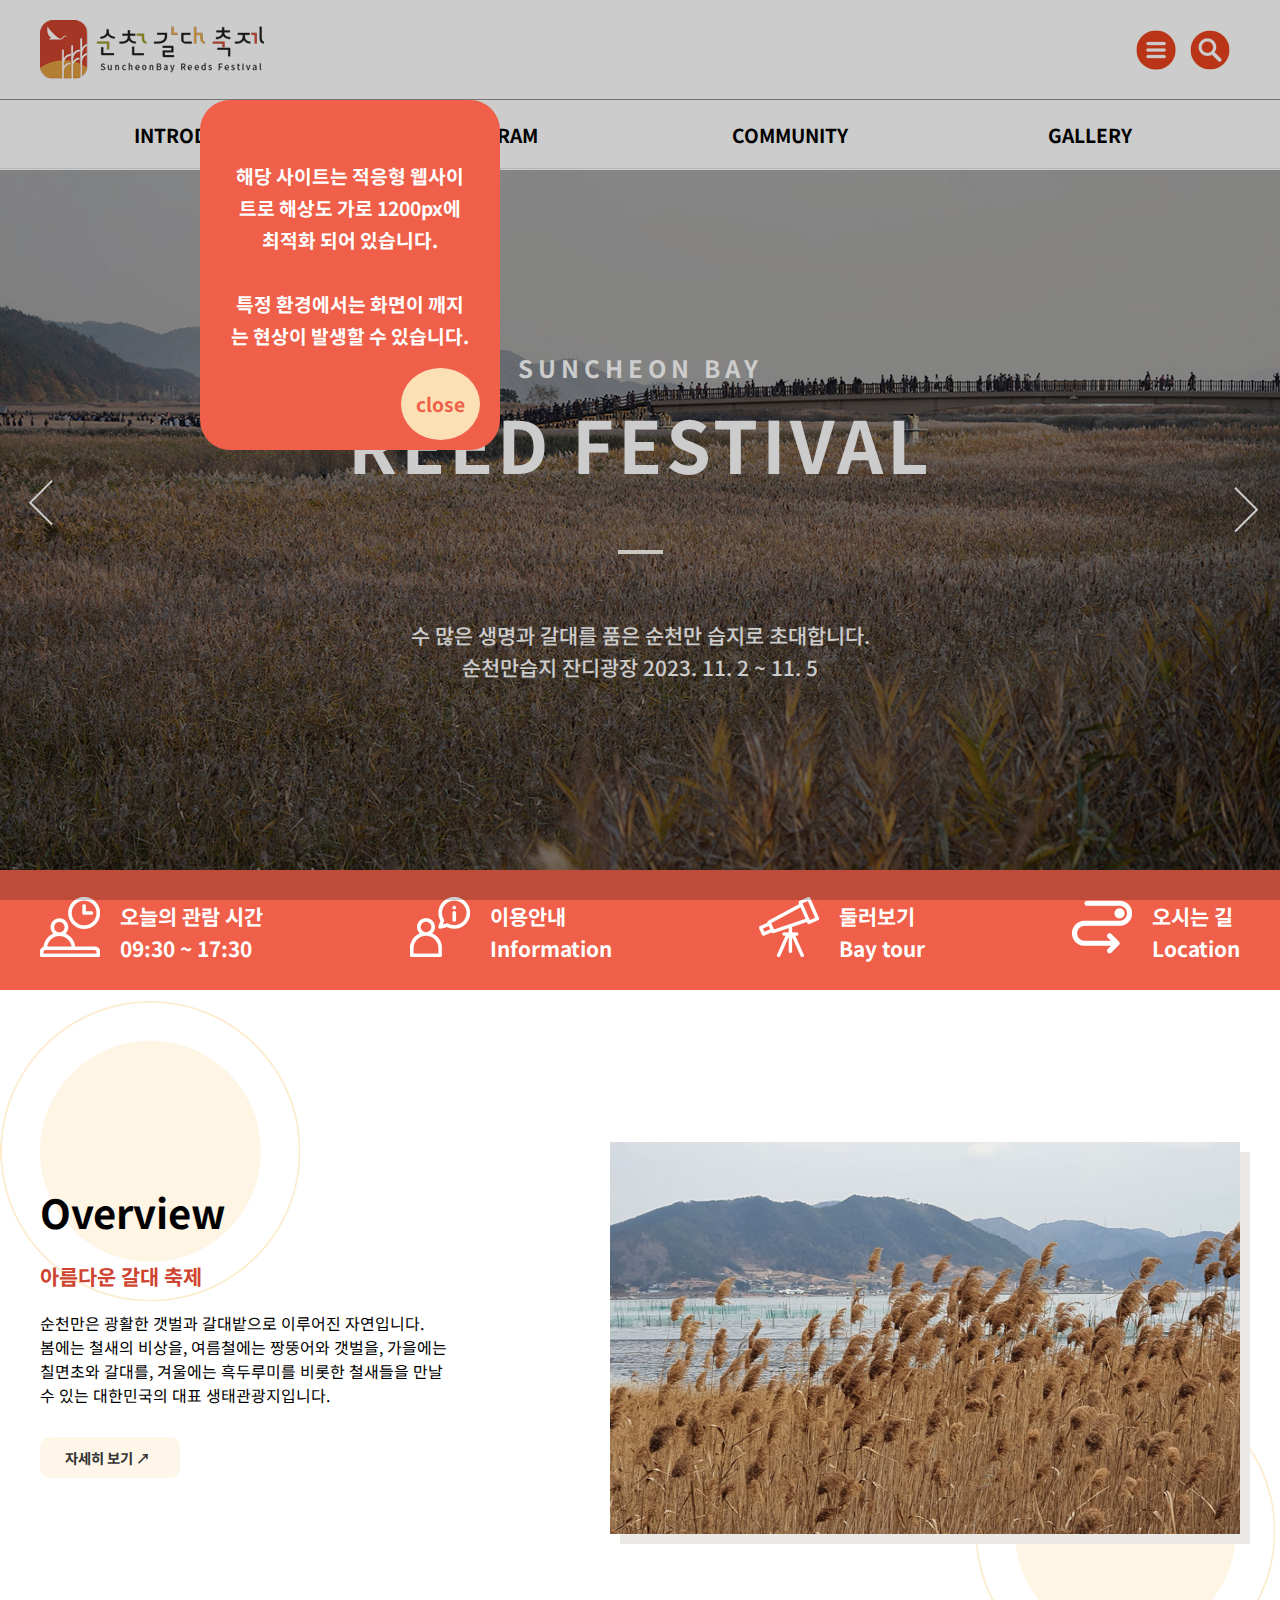
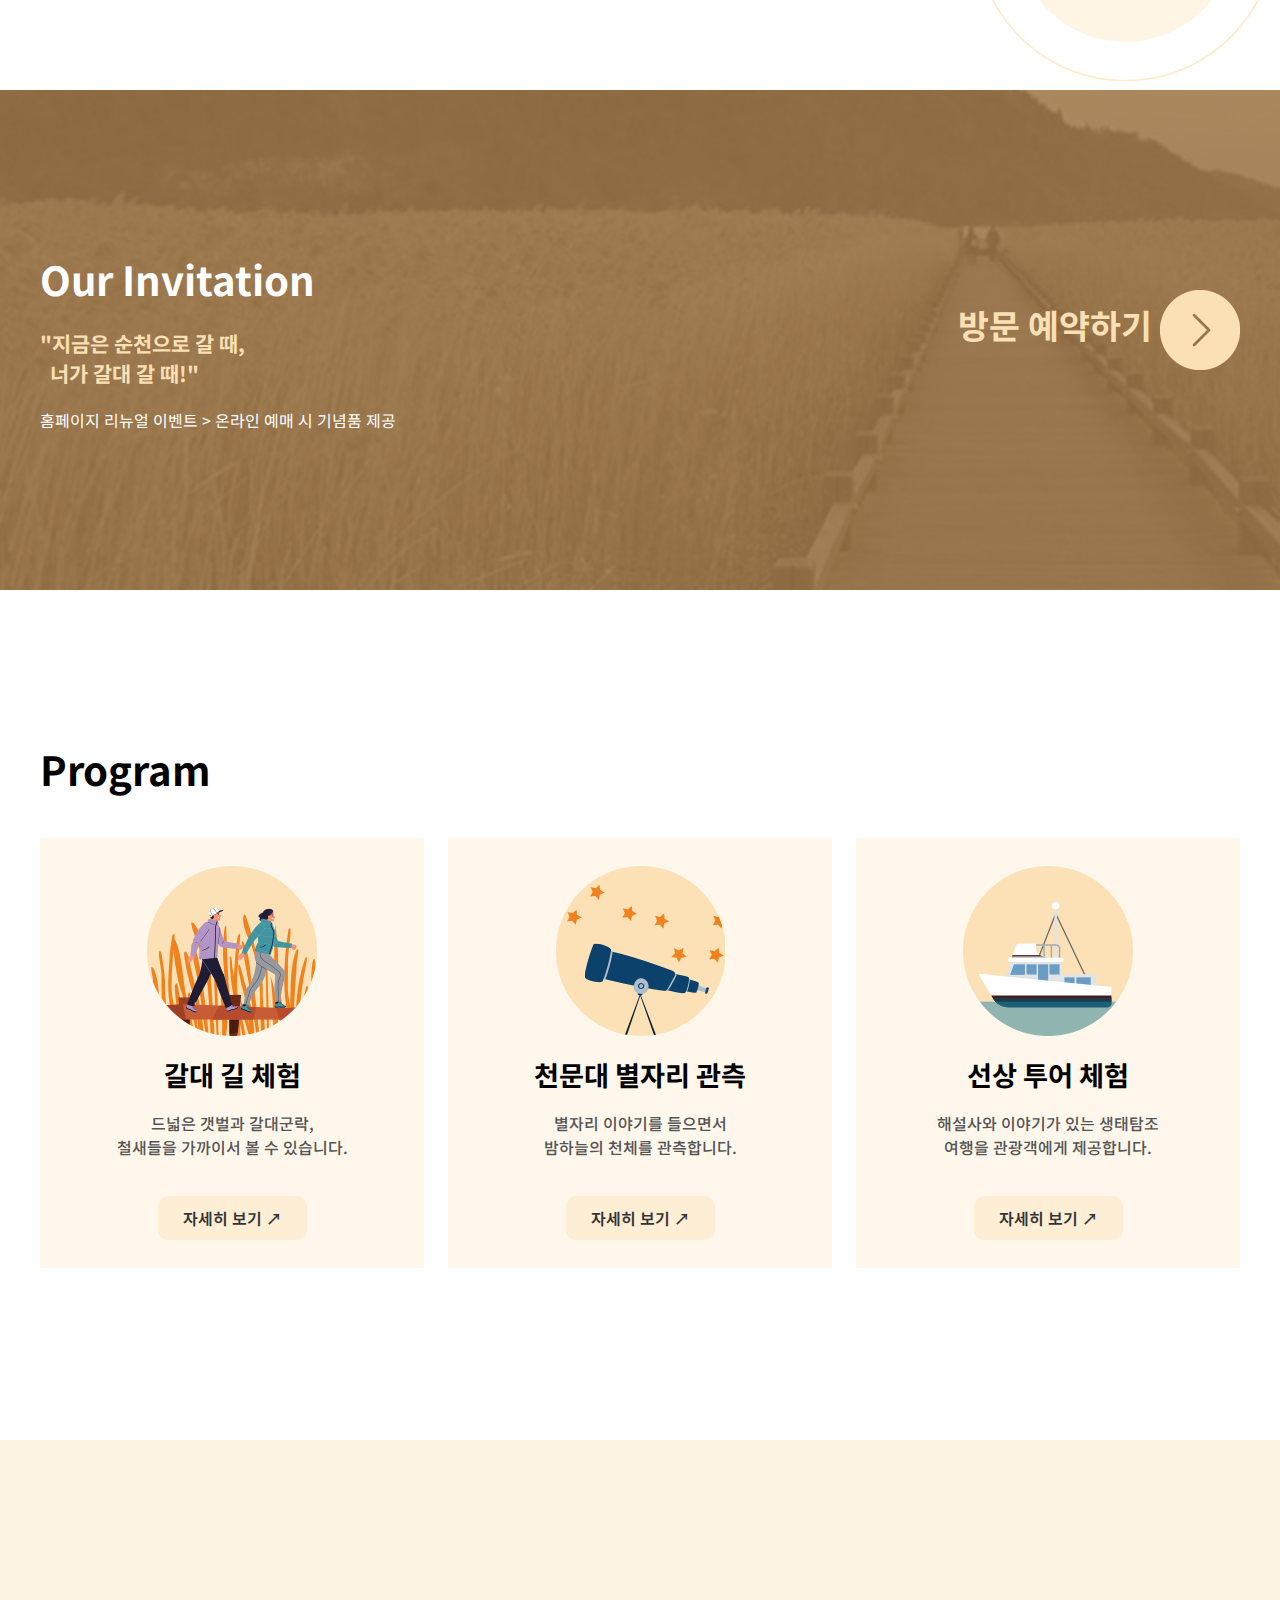
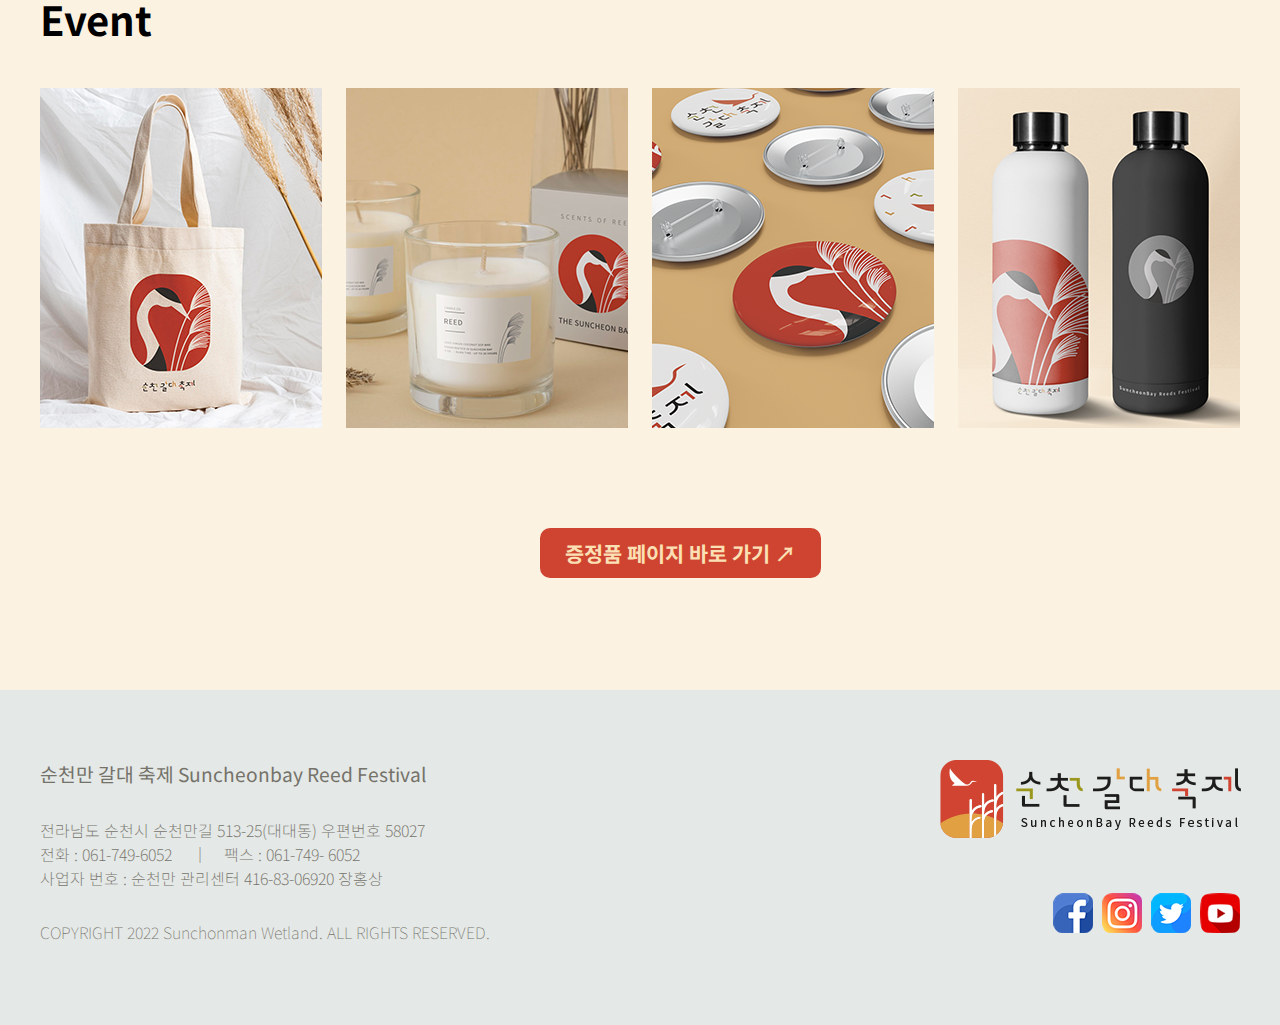
==== commit 1c57b462: "00" ====
--- a/index.html
+++ b/index.html
@@ -210,7 +210,7 @@
                     <h2>Our Invitation</h2>
                     <span>"지금은 순천으로 갈 때, <br>
                       &nbsp;&nbsp;너가 갈대 갈 때!"</span>
-                    <p>홈페이지 리뉴얼 이벤트 → 온라인으로 예매 시 기념품 제공</p>
+                    <p>홈페이지 리뉴얼 이벤트 > 온라인 예매 시 기념품 제공</p>
                   
                   </div>
 
@@ -309,7 +309,7 @@
                    </div> 
                </div>
                </div>
-               <h5><a href="#">증정품 page 바로 가기↗</a></h5>
+               <h5><a href="#">증정품 페이지 바로 가기 ↗</a></h5>
           </div>
       </section>
 
--- a/css/style.css
+++ b/css/style.css
@@ -444,14 +444,8 @@
     vertical-align: middle;
 }
 
-#sec_2 .inner .sec2_right a{
-    filter:grayscale(0);
-}
-
-#sec_2 .inner .sec2_right a:hover{
-    filter:grayscale(1);
-    transition: 0.5s;
-}
+
+
 
 
 /****section3****/
@@ -504,7 +498,7 @@
 #sec_3 .inner .sec3_cont h5{
     width:100%;
     font-size: 1rem;
-    font-weight: 600;
+    font-weight: 500;
     color:#555555;
     text-align: center;
     padding-bottom: 20px;
@@ -537,7 +531,7 @@
     background-color: #fcf2e2;
 }
 #sec_4 .inner{
-    height: 800px;
+    height: 850px;
 }
 
 
@@ -560,7 +554,7 @@
     width:23.5% ; 
     height: 340px; 
     overflow: hidden;
-    margin-bottom: 70px;
+    margin-bottom: 110px;
 } 
 
 .sec4_cont>img{
@@ -618,6 +612,7 @@
     border-radius: 10px;
     background-color: #cf4430;
     margin-left: 500px;
+    vertical-align: middle;
 }
 
 #sec_4 .inner h5 a:hover{
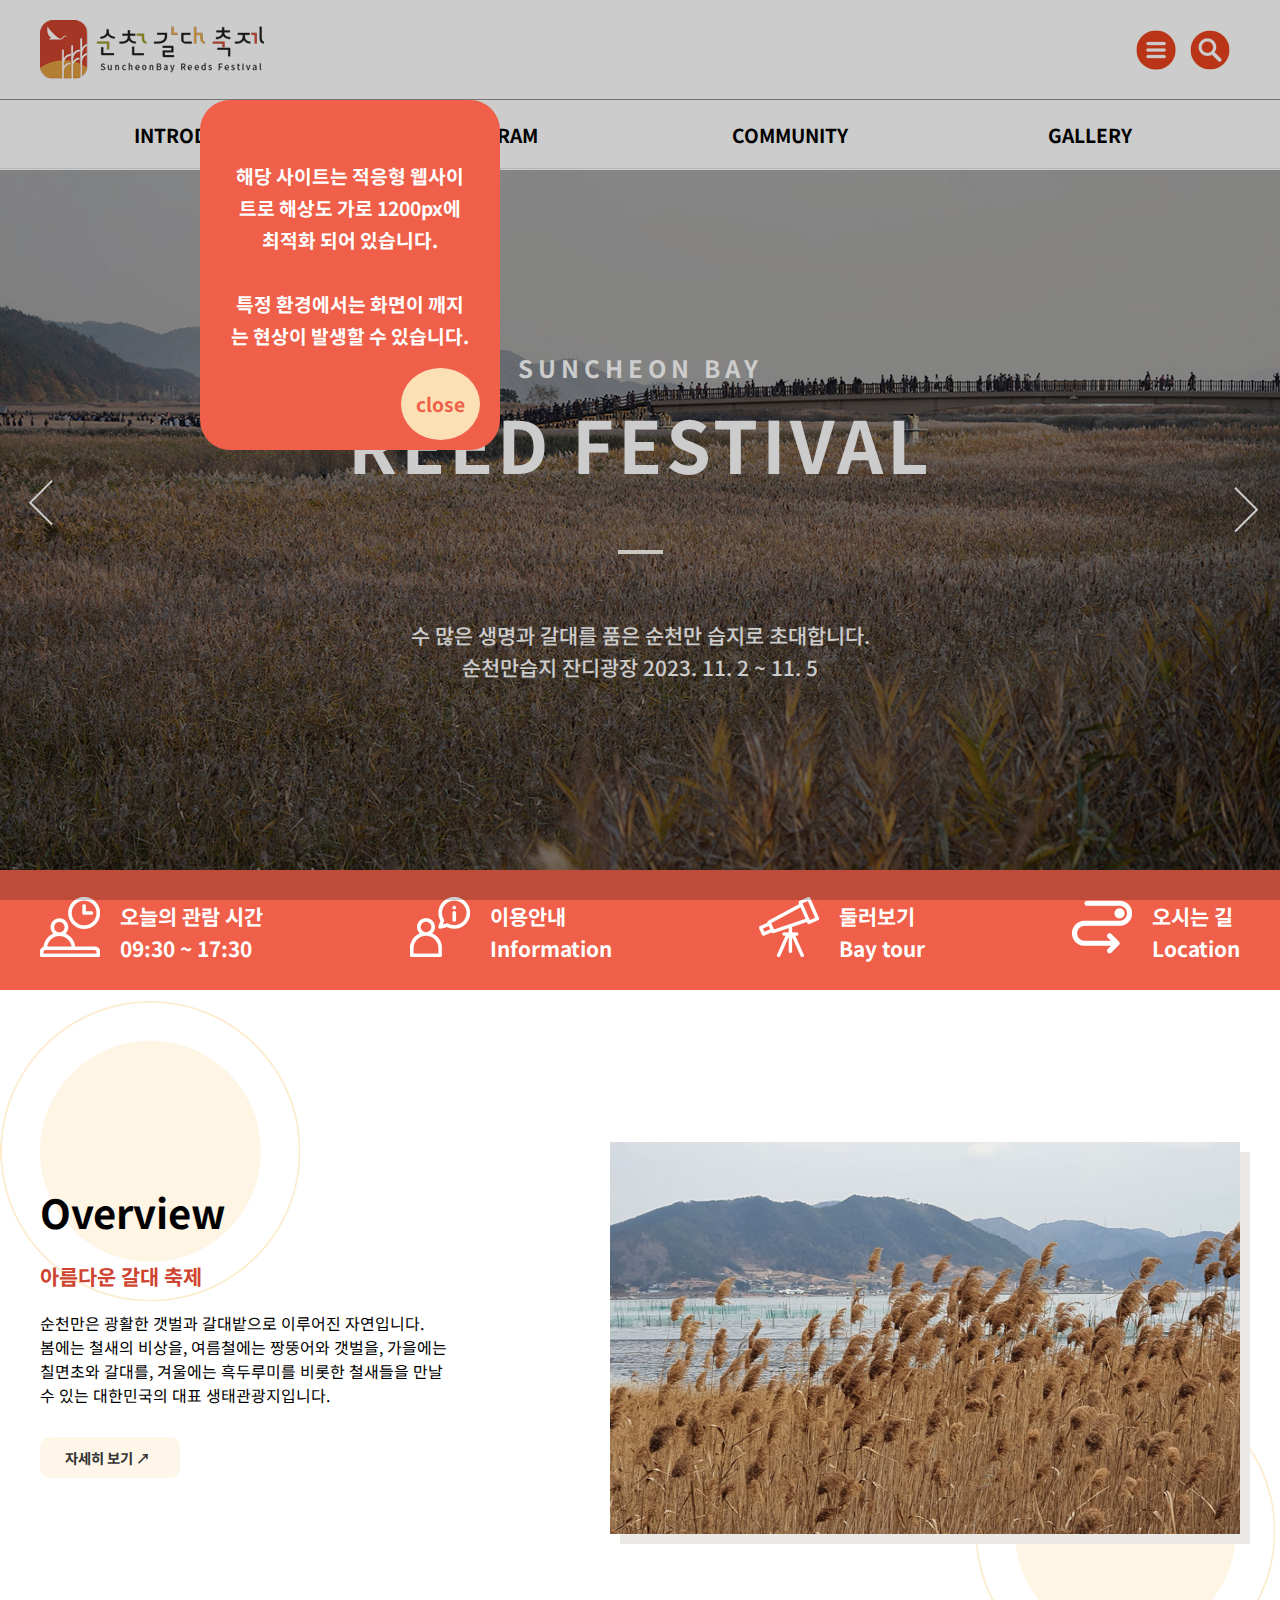
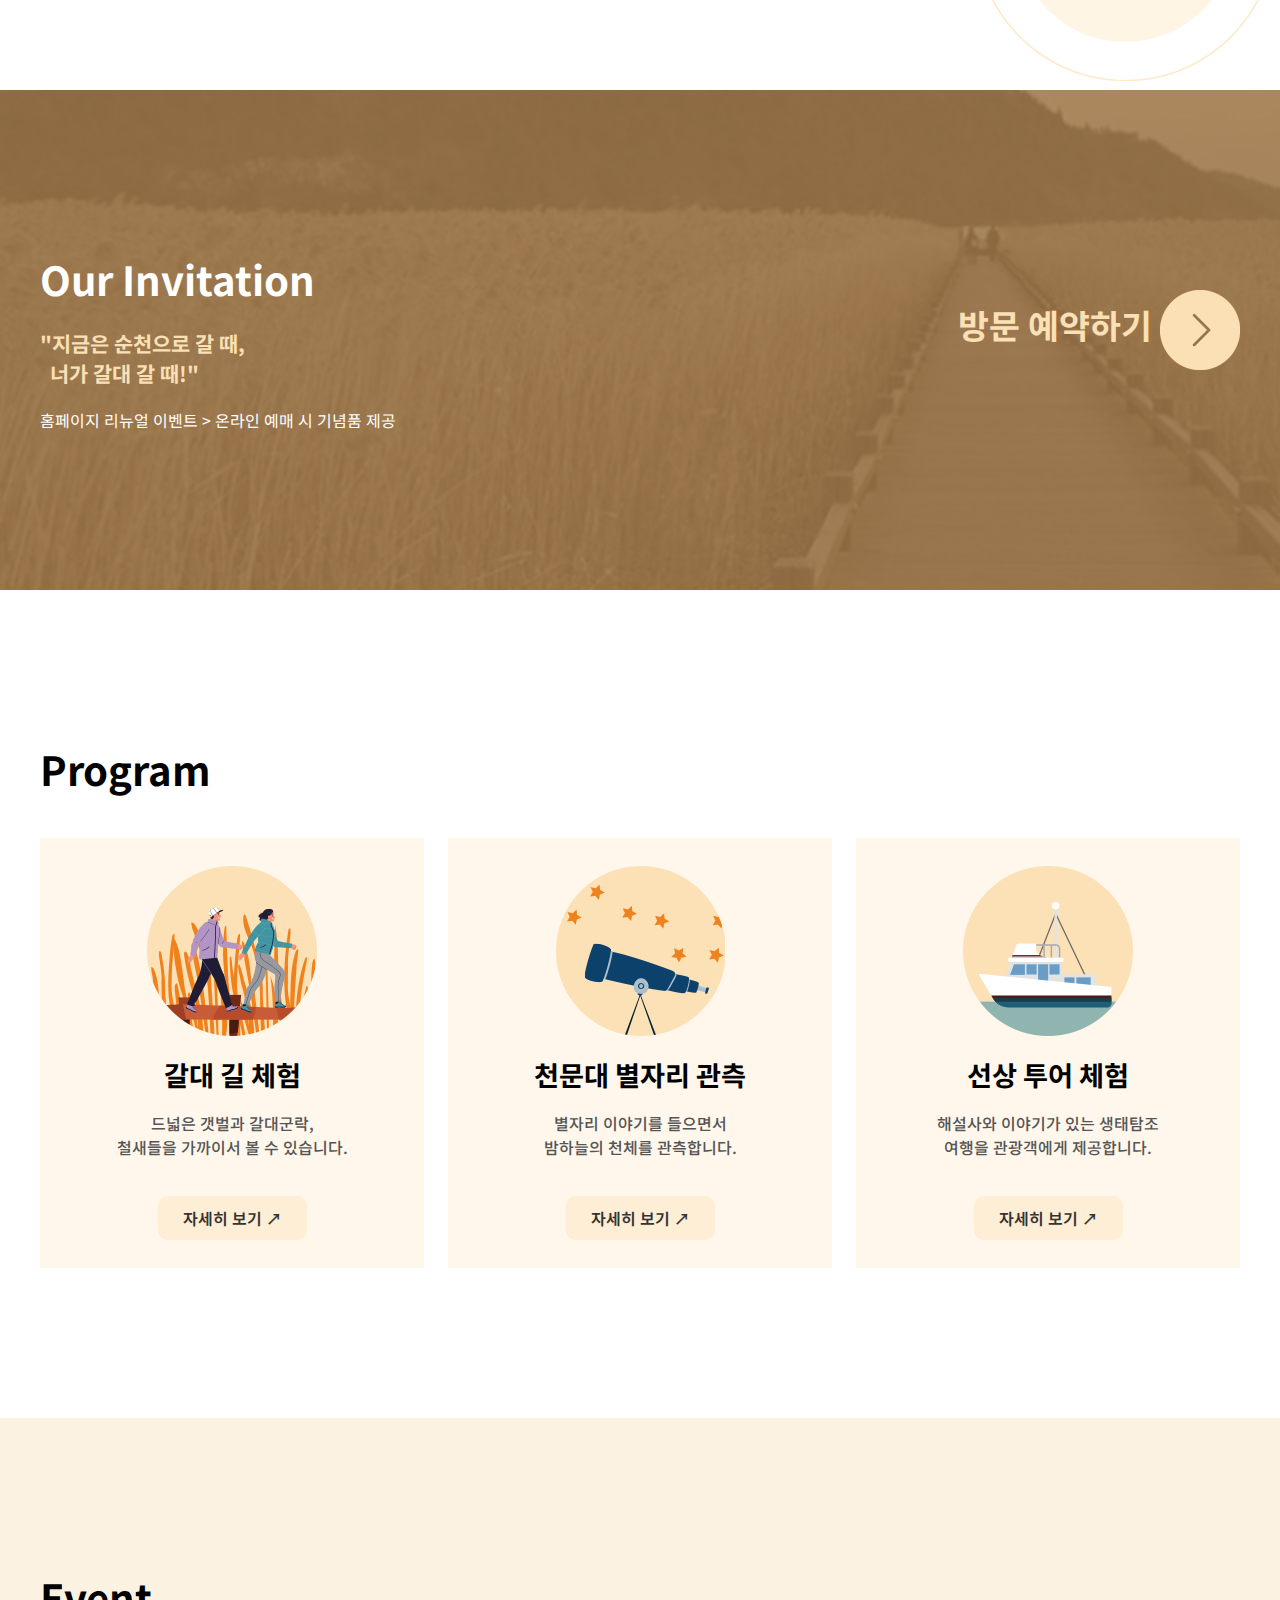
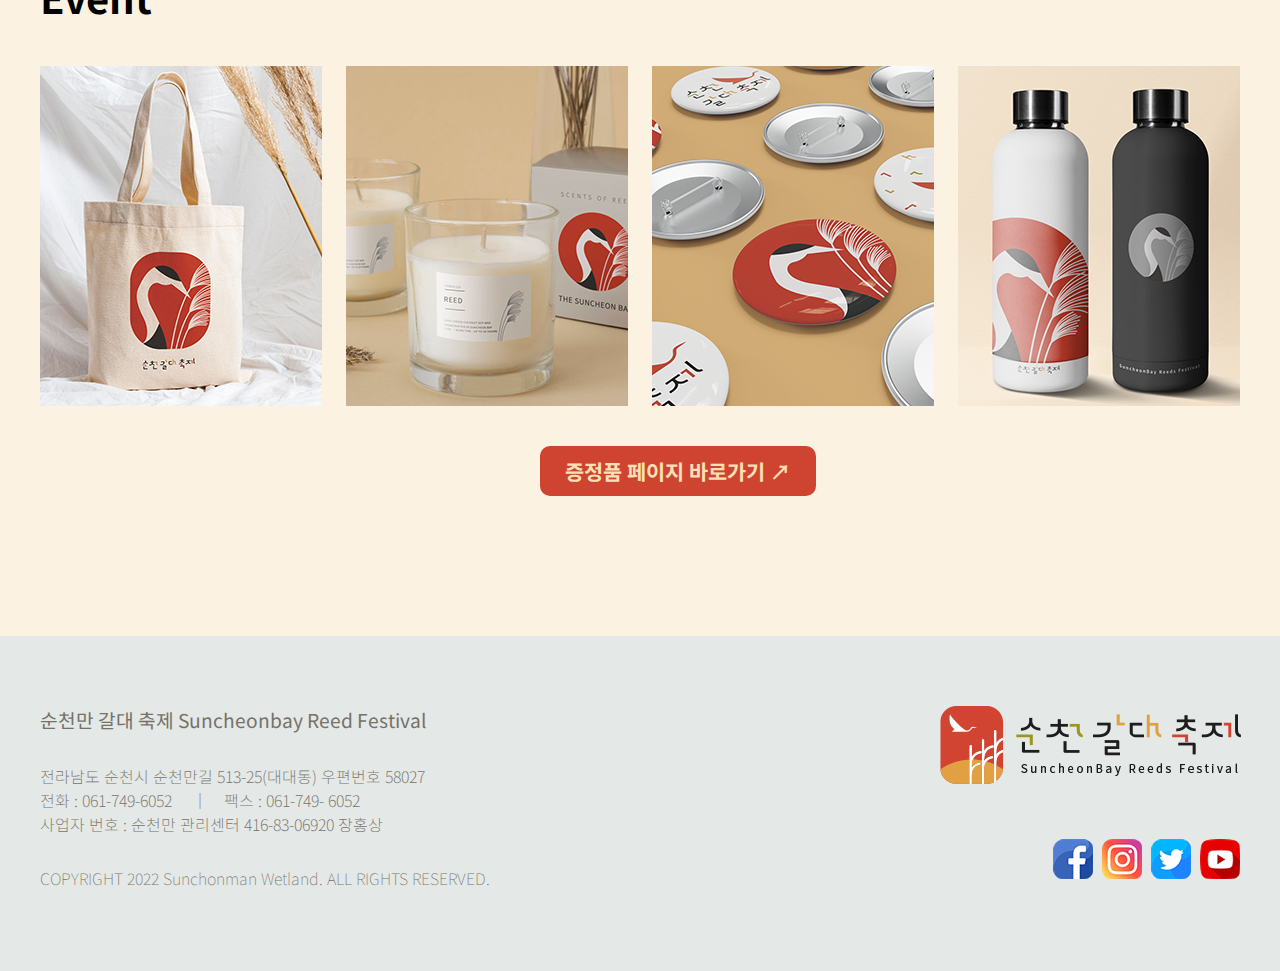
==== commit 15b4d51a: "00" ====
--- a/index.html
+++ b/index.html
@@ -309,7 +309,7 @@
                    </div> 
                </div>
                </div>
-               <h5><a href="#">증정품 페이지 바로 가기 ↗</a></h5>
+               <h5><a href="#">증정품 페이지 바로가기 ↗</a></h5>
           </div>
       </section>
 
--- a/css/style.css
+++ b/css/style.css
@@ -454,7 +454,7 @@
     background-color: #ffffff;
 }
 #sec_3 .inner{
-    height: 850px;
+    padding-bottom: 150px;
 }
 
 #sec_3 .inner h3{
@@ -531,7 +531,7 @@
     background-color: #fcf2e2;
 }
 #sec_4 .inner{
-    height: 850px;
+    padding-bottom: 150px;
 }
 
 
@@ -554,7 +554,7 @@
     width:23.5% ; 
     height: 340px; 
     overflow: hidden;
-    margin-bottom: 110px;
+    margin-bottom: 50px;
 } 
 
 .sec4_cont>img{
